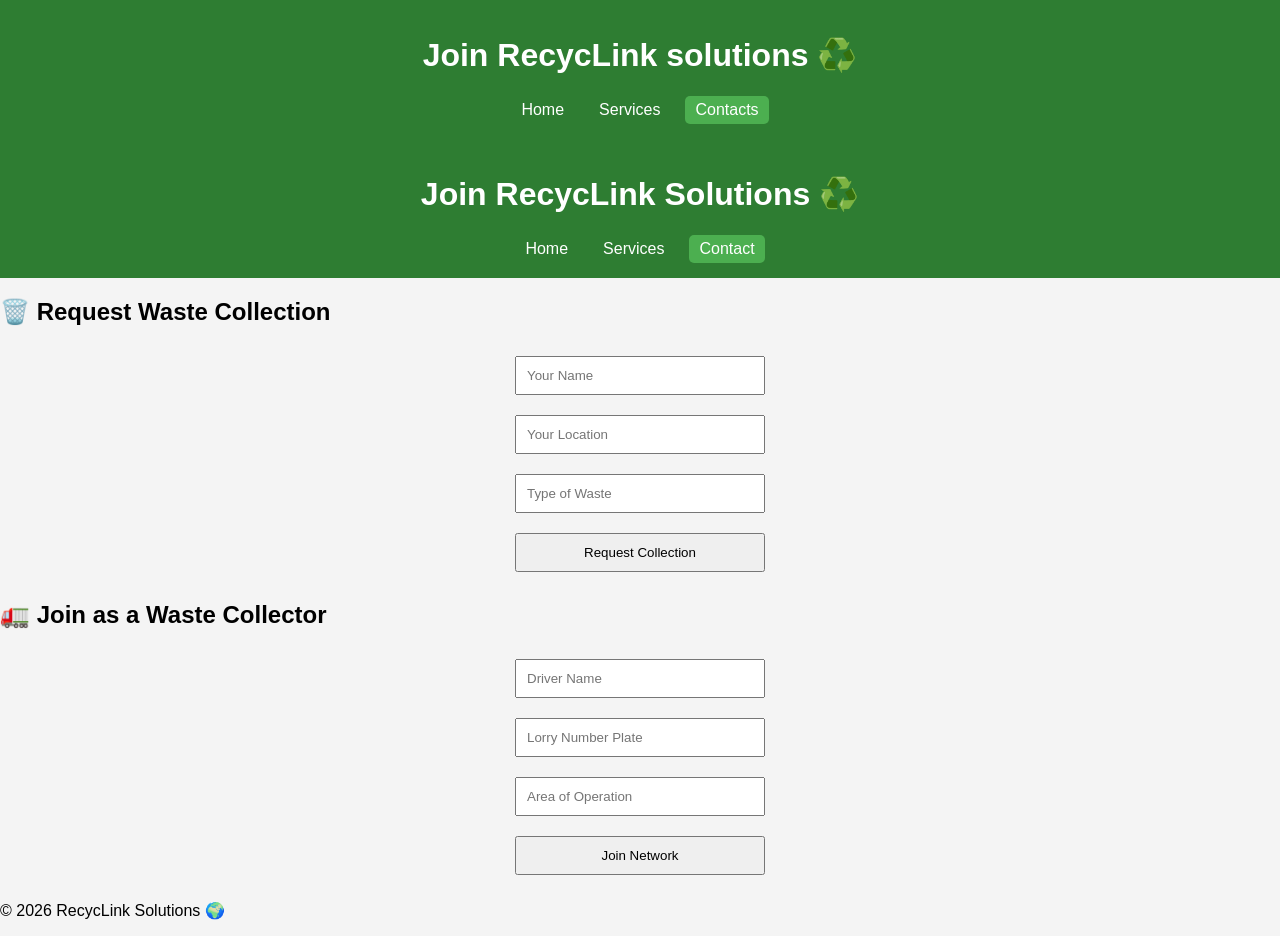
==== contacts.html @ 76966d08 "fix: correct title and header structure in contacts.html" ====
<!DOCTYPE html>
<html lang="en">
  <head>

    <meta charset="UTF-8">
    <meta name="viewport" content="width=device-width, initial-scale=1.0">
    <title>Join RecycLink</title>

    <link rel="stylesheet" href="style.css">

  </head>

  <body>
    <header>

      <h1>Join RecycLink solutions ♻️</h1>

      <nav>
        <a href="index.html">Home</a>
        <a href="services.html">Services</a>
        <a href="contacts.html" class="active">Contacts</a>
      </nav>

    </header>

    <main></main>

  </body>
    
  

















</html>






      <!DOCTYPE html>
<html lang="en">
<head>
    <meta charset="UTF-8">
    <meta name="viewport" content="width=device-width, initial-scale=1.0">
    <title>Join RecycLink</title>

    <link rel="stylesheet" href="style.css">
</head>

<body>

<header>

    <h1>Join RecycLink Solutions ♻️</h1>

    <nav>
        <a href="index.html">Home</a>
        <a href="services.html">Services</a>
        <a href="contacts.html" class="active">Contact</a>
    </nav>

</header>

<main>

    <!-- Waste Collection Form -->

    <section class="contact-section">

        <h2>🗑️ Request Waste Collection</h2>

        <form id="collectionForm">

            <input type="text"
                   id="residentName"
                   placeholder="Your Name"
                   required>

            <input type="text"
                   id="location"
                   placeholder="Your Location"
                   required>

            <input type="text"
                   id="wasteType"
                   placeholder="Type of Waste"
                   required>

            <button type="submit">
                Request Collection
            </button>

        </form>

        <p id="collectionMessage"></p>

    </section>

    <!-- Lorry Registration -->

    <section class="contact-section">

        <h2>🚛 Join as a Waste Collector</h2>

        <form id="lorryForm">

            <input type="text"
                   id="driverName"
                   placeholder="Driver Name"
                   required>

            <input type="text"
                   id="lorryNumber"
                   placeholder="Lorry Number Plate"
                   required>

            <input type="text"
                   id="area"
                   placeholder="Area of Operation"
                   required>

            <button type="submit">
                Join Network
            </button>

        </form>

        <p id="lorryMessage"></p>

    </section>

</main>

<footer>

    <p>
        &copy; 2026 RecycLink Solutions 🌍
    </p>

</footer>

<script src="script.js"></script>

</body>
</html>
---- style.css ----
body{
  font-family: Arial;
  margin: 0;
  background: #f4f4f4;
}

header{
  background:#2e7d32;
  color: white;
  padding: 15px;
  text-align: center;
}
nav{
  display: flex;
  justify-content: center;
  gap: 15px;
}
nav a {
  color: white;
  text-decoration: none;
  padding: 5px 10px;
}
nav a.active {
  background: #4caf50;
  border-radius: 5px;
}
.hero{
  background: linear-gradient(to right, #2e7d32, #66bb6a);
  color: white;
  padding: 40px;
  text-align: center;
  animation: fadeIn 2s ease-in;
}
.cards{
  display: flex;
  justify-content: center;
  gap: 20px;
  padding: 20px;
}
.card{
  background: white;
  padding: 20px;
  border-radius: 10px;
  transition: transform 0.3s;
}
.card:hover {
  transform: scale(1.1);
}
form{
  display: flex;
  flex-direction: column;
  width: 250px;
  margin: auto;
}
input, button{
  margin: 10px 0;
  padding: 10px;
}
@keyframes fadeIn{
  from {opacity: 0;}
  to {opacity: 1;}
}
@media(max-width: 768px) {
  .cards {
    flex-direction: column;
    align-items: center;
  }
nav{
  flex-direction: column;
}
}
---- style.css ----
body{
  font-family: Arial;
  margin: 0;
  background: #f4f4f4;
}

header{
  background:#2e7d32;
  color: white;
  padding: 15px;
  text-align: center;
}
nav{
  display: flex;
  justify-content: center;
  gap: 15px;
}
nav a {
  color: white;
  text-decoration: none;
  padding: 5px 10px;
}
nav a.active {
  background: #4caf50;
  border-radius: 5px;
}
.hero{
  background: linear-gradient(to right, #2e7d32, #66bb6a);
  color: white;
  padding: 40px;
  text-align: center;
  animation: fadeIn 2s ease-in;
}
.cards{
  display: flex;
  justify-content: center;
  gap: 20px;
  padding: 20px;
}
.card{
  background: white;
  padding: 20px;
  border-radius: 10px;
  transition: transform 0.3s;
}
.card:hover {
  transform: scale(1.1);
}
form{
  display: flex;
  flex-direction: column;
  width: 250px;
  margin: auto;
}
input, button{
  margin: 10px 0;
  padding: 10px;
}
@keyframes fadeIn{
  from {opacity: 0;}
  to {opacity: 1;}
}
@media(max-width: 768px) {
  .cards {
    flex-direction: column;
    align-items: center;
  }
nav{
  flex-direction: column;
}
}
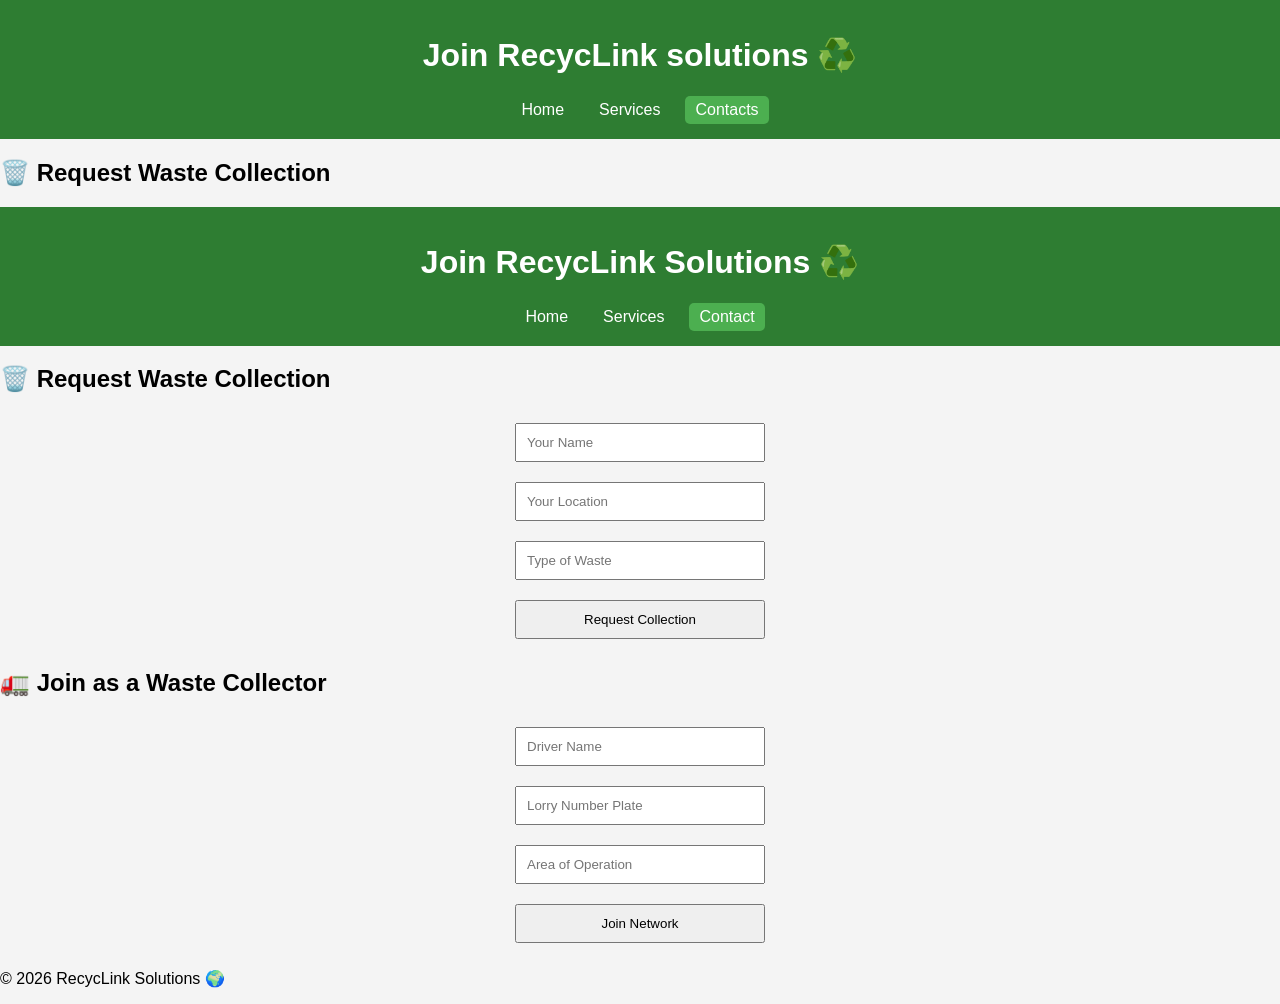
==== commit dff20f54: "feat: add waste collection form section in contacts.html" ====
--- a/contacts.html
+++ b/contacts.html
@@ -23,7 +23,25 @@
 
     </header>
 
-    <main></main>
+    <main>
+      <!-- Waste collection form -->
+       <section class="contact-section">
+        <h2>
+          🗑️ Request Waste Collection
+        </h2>
+
+
+
+
+       </section>
+
+
+
+
+
+
+
+    </main>
 
   </body>
     
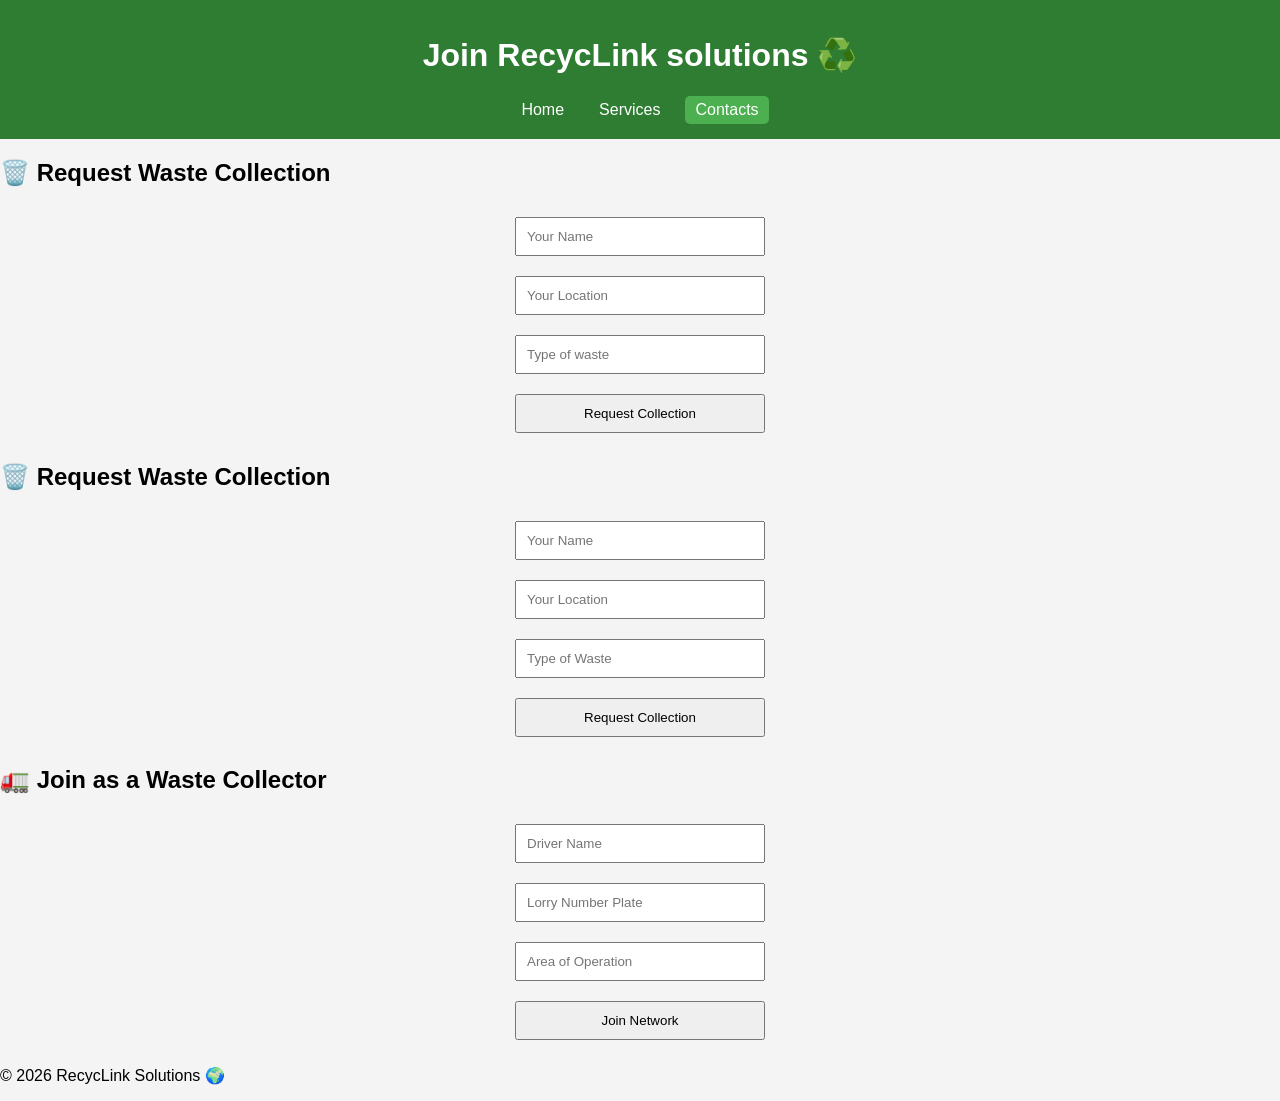
==== commit d598190f: "feat: implement waste collection form with input fields in contacts.html" ====
--- a/contacts.html
+++ b/contacts.html
@@ -26,13 +26,29 @@
     <main>
       <!-- Waste collection form -->
        <section class="contact-section">
-        <h2>
-          🗑️ Request Waste Collection
-        </h2>
 
+        <h2>🗑️ Request Waste Collection </h2>
+        <form id="collectionForm">
+          <input type="text"
+               id="residentName"
+               placeholder="Your Name"
+               required>
 
+          <input type="text"
+                id="location"
+                placeholder="Your Location"
+                required>
 
+          <input type="text"
+                id="wasteType"
+                placeholder="Type of waste"
+                required>
 
+           <button type="submit">
+            Request Collection
+           </button>
+        </form>
+        <p id="collection message"></p>
        </section>
 
 
@@ -49,20 +65,6 @@
 
 
 
-
-
-
-
-
-
-
-
-
-
-
-
-
-
 </html>
 
 
@@ -70,31 +72,7 @@
 
 
 
-      <!DOCTYPE html>
-<html lang="en">
-<head>
-    <meta charset="UTF-8">
-    <meta name="viewport" content="width=device-width, initial-scale=1.0">
-    <title>Join RecycLink</title>
-
-    <link rel="stylesheet" href="style.css">
-</head>
-
-<body>
-
-<header>
-
-    <h1>Join RecycLink Solutions ♻️</h1>
-
-    <nav>
-        <a href="index.html">Home</a>
-        <a href="services.html">Services</a>
-        <a href="contacts.html" class="active">Contact</a>
-    </nav>
-
-</header>
-
-<main>
+      
 
     <!-- Waste Collection Form -->
 
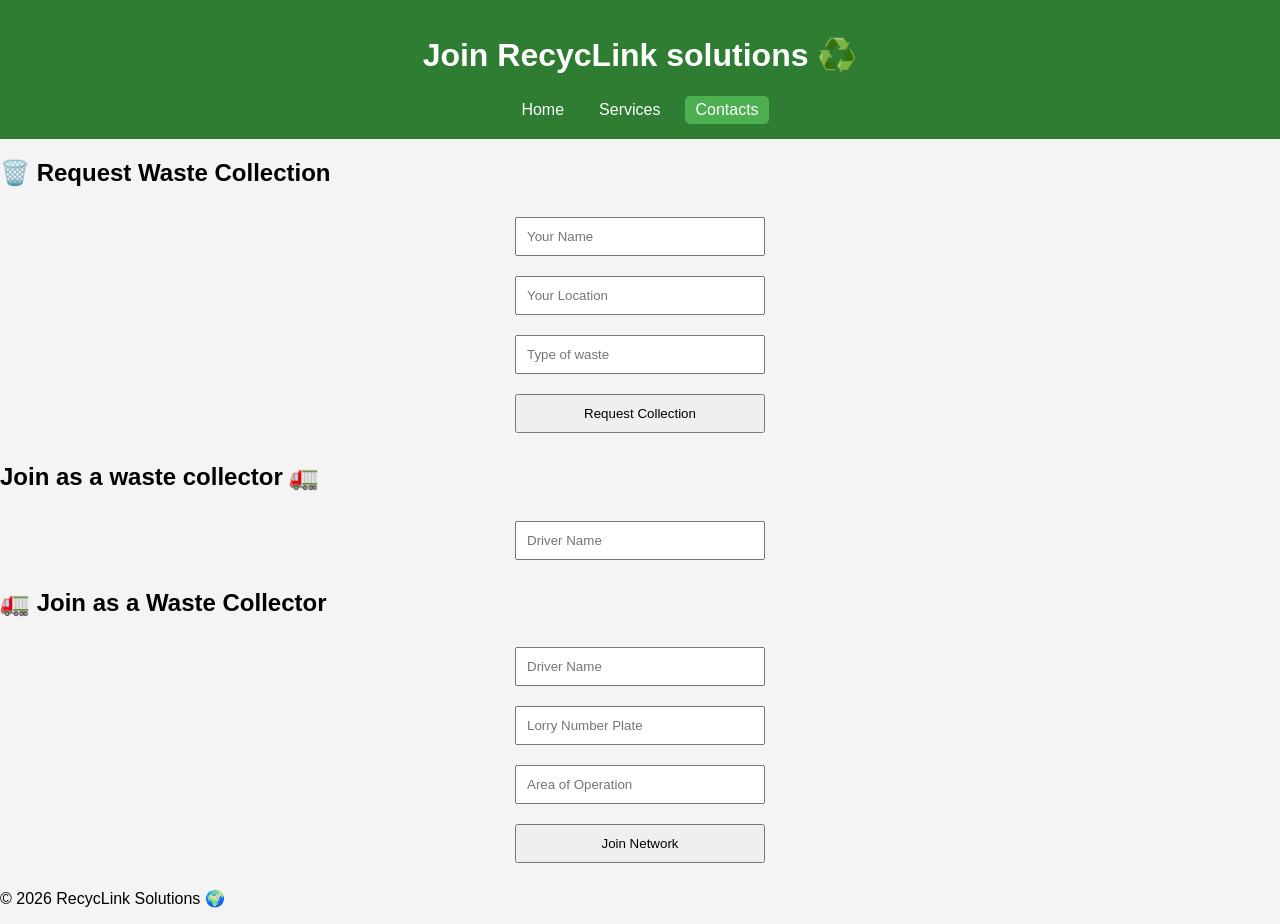
==== commit c9d9a05d: "fix: standardize comments and formatting in contacts.html" ====
--- a/contacts.html
+++ b/contacts.html
@@ -24,7 +24,7 @@
     </header>
 
     <main>
-      <!-- Waste collection form -->
+      <!-- Waste Collection Form -->
        <section class="contact-section">
 
         <h2>🗑️ Request Waste Collection </h2>
@@ -47,9 +47,55 @@
            <button type="submit">
             Request Collection
            </button>
+
         </form>
+
         <p id="collection message"></p>
+
        </section>
+
+       <!--Lorry Registration-->
+       <section class="contact section">
+
+        <h2> Join as a waste collector 🚛</h2>
+
+        <form id="lorryForm">
+          <input type="text"
+              id="driverName"
+              placeholder="Driver Name"
+              required>
+
+              
+
+
+
+
+
+
+
+
+
+
+
+
+        </form>
+
+
+
+
+
+
+
+
+
+
+
+
+
+
+
+       </section>
+
 
 
 
@@ -74,39 +120,7 @@
 
       
 
-    <!-- Waste Collection Form -->
-
-    <section class="contact-section">
-
-        <h2>🗑️ Request Waste Collection</h2>
-
-        <form id="collectionForm">
-
-            <input type="text"
-                   id="residentName"
-                   placeholder="Your Name"
-                   required>
-
-            <input type="text"
-                   id="location"
-                   placeholder="Your Location"
-                   required>
-
-            <input type="text"
-                   id="wasteType"
-                   placeholder="Type of Waste"
-                   required>
-
-            <button type="submit">
-                Request Collection
-            </button>
-
-        </form>
-
-        <p id="collectionMessage"></p>
-
-    </section>
-
+    
     <!-- Lorry Registration -->
 
     <section class="contact-section">
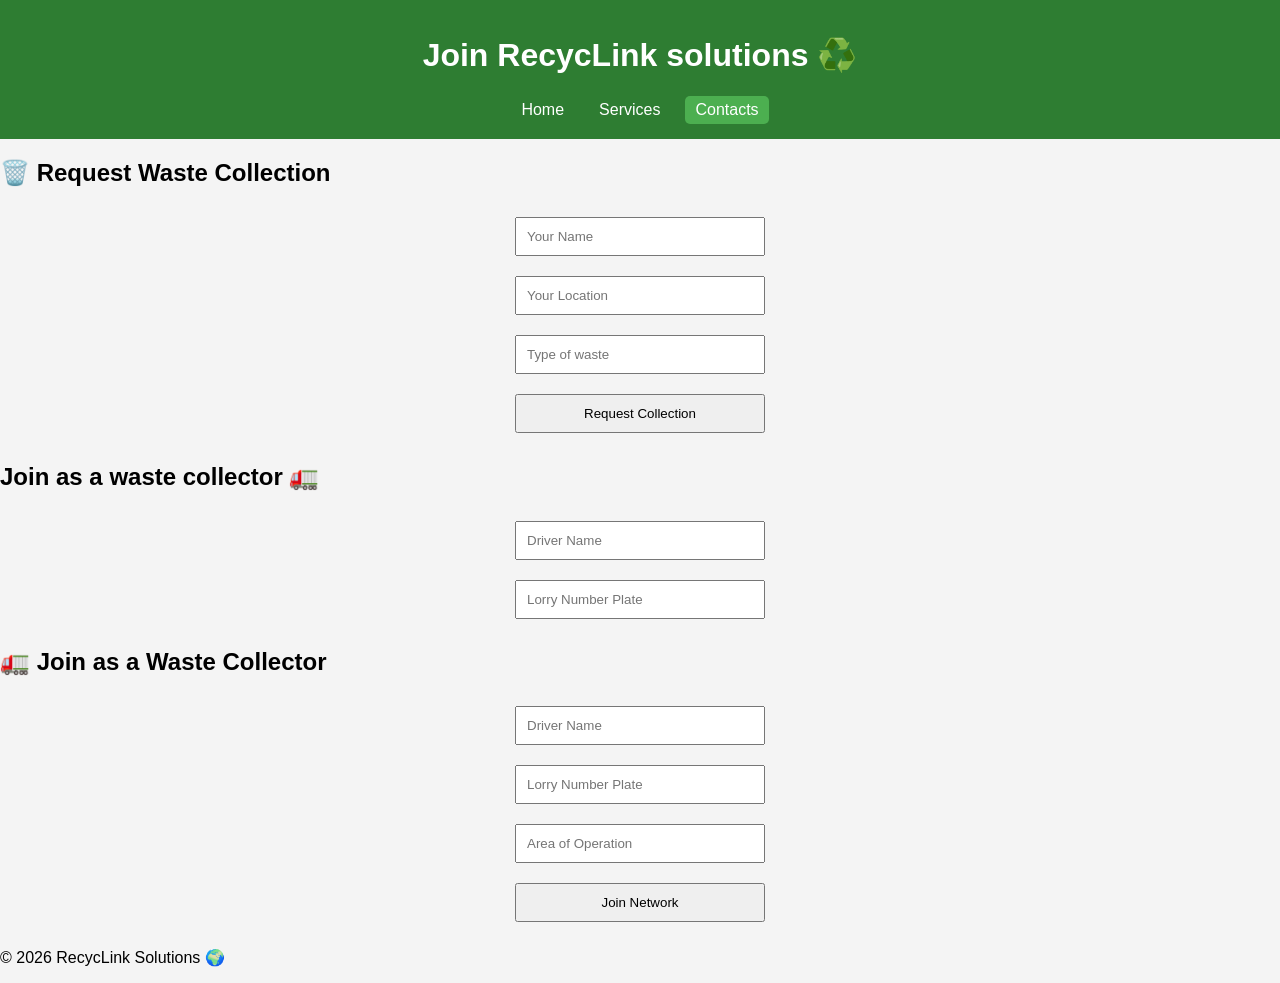
==== commit 1c676b98: "fix: correct indentation and formatting for lorry number input field in contacts.html" ====
--- a/contacts.html
+++ b/contacts.html
@@ -65,7 +65,10 @@
               placeholder="Driver Name"
               required>
 
-              
+          <input type="text"
+                  id="lorryNumber"
+                  placeholder="Lorry Number Plate"
+                  required>
 
 
 
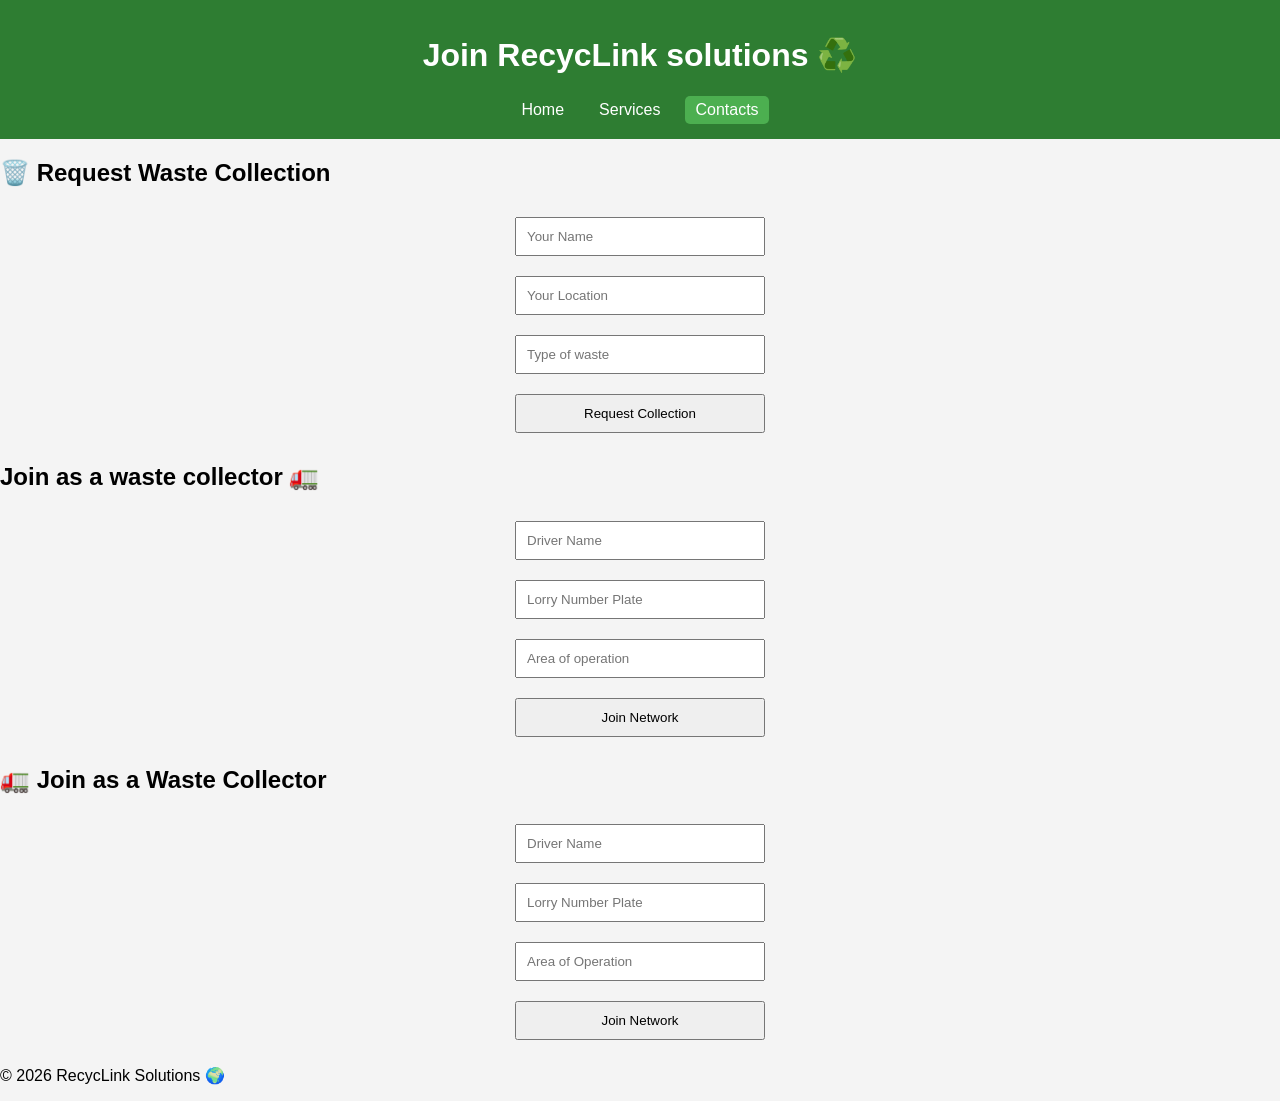
==== commit e745f991: "fix: clean up lorry registration form structure and formatting in contacts.html" ====
--- a/contacts.html
+++ b/contacts.html
@@ -66,45 +66,23 @@
               required>
 
           <input type="text"
-                  id="lorryNumber"
-                  placeholder="Lorry Number Plate"
-                  required>
+              id="lorryNumber"
+              placeholder="Lorry Number Plate"
+              required>
 
+              <input type="text"
+                id="area"
+                placeholder="Area of operation"
+                required>
 
-
-
-
-
-
-
-
-
-
+                <button type="submit">
+                  Join Network
+                </button>
 
         </form>
-
-
-
-
-
-
-
-
-
-
-
-
-
-
+        <p id="lorryMessage"></p>
 
        </section>
-
-
-
-
-
-
-
 
     </main>
 
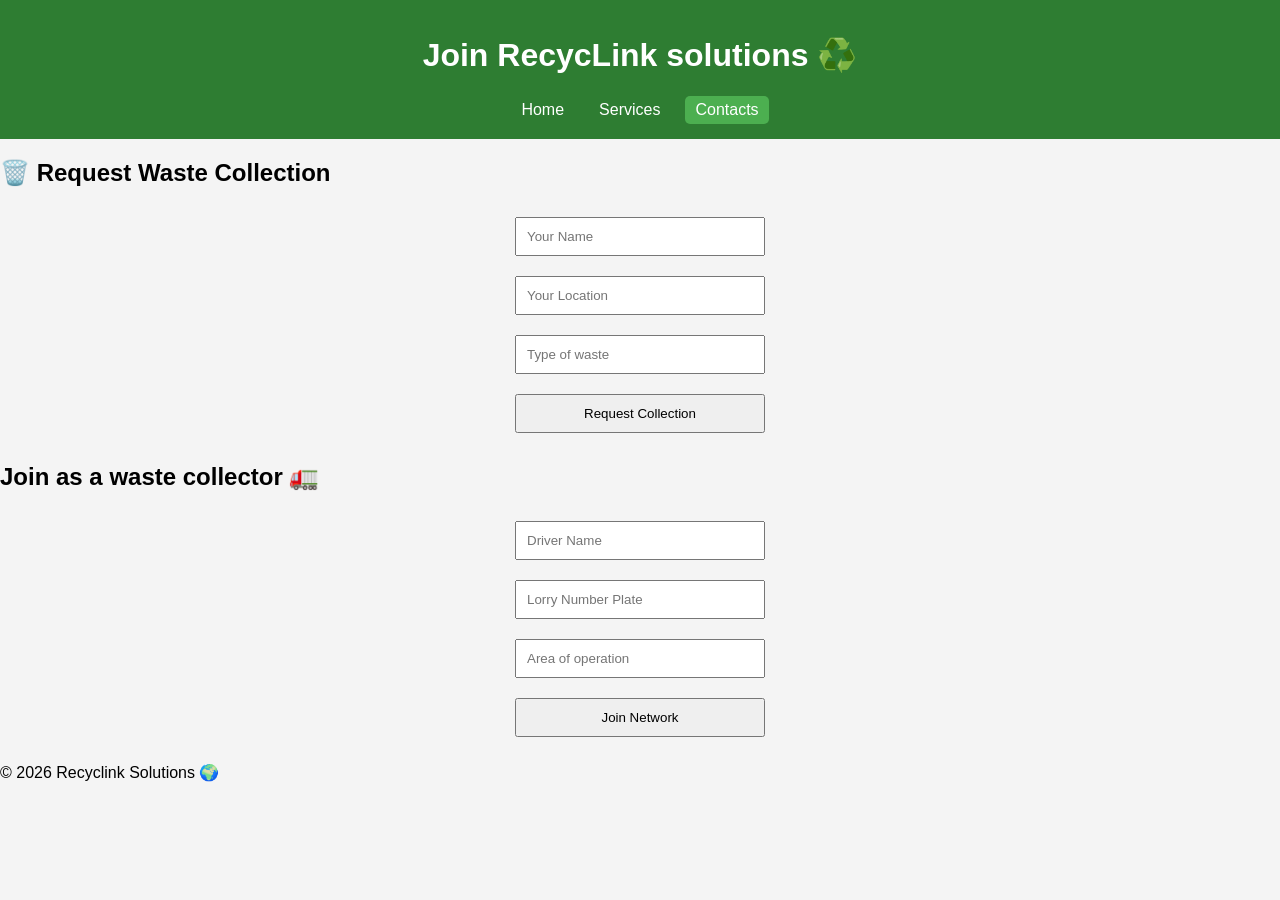
==== commit 7e51f45a: "fix: remove redundant lorry registration section and clean up footer in contacts.html" ====
--- a/contacts.html
+++ b/contacts.html
@@ -86,12 +86,18 @@
 
     </main>
 
+    <footer>
+
+      <p>
+        &copy; 2026 Recyclink Solutions 🌍
+      </p>
+
+    </footer>
+
+    <script src="script.js"></script>
+
   </body>
     
-  
-
-
-
 </html>
 
 
@@ -102,50 +108,4 @@
       
 
     
-    <!-- Lorry Registration -->
-
-    <section class="contact-section">
-
-        <h2>🚛 Join as a Waste Collector</h2>
-
-        <form id="lorryForm">
-
-            <input type="text"
-                   id="driverName"
-                   placeholder="Driver Name"
-                   required>
-
-            <input type="text"
-                   id="lorryNumber"
-                   placeholder="Lorry Number Plate"
-                   required>
-
-            <input type="text"
-                   id="area"
-                   placeholder="Area of Operation"
-                   required>
-
-            <button type="submit">
-                Join Network
-            </button>
-
-        </form>
-
-        <p id="lorryMessage"></p>
-
-    </section>
-
-</main>
-
-<footer>
-
-    <p>
-        &copy; 2026 RecycLink Solutions 🌍
-    </p>
-
-</footer>
-
-<script src="script.js"></script>
-
-</body>
-</html>+    
